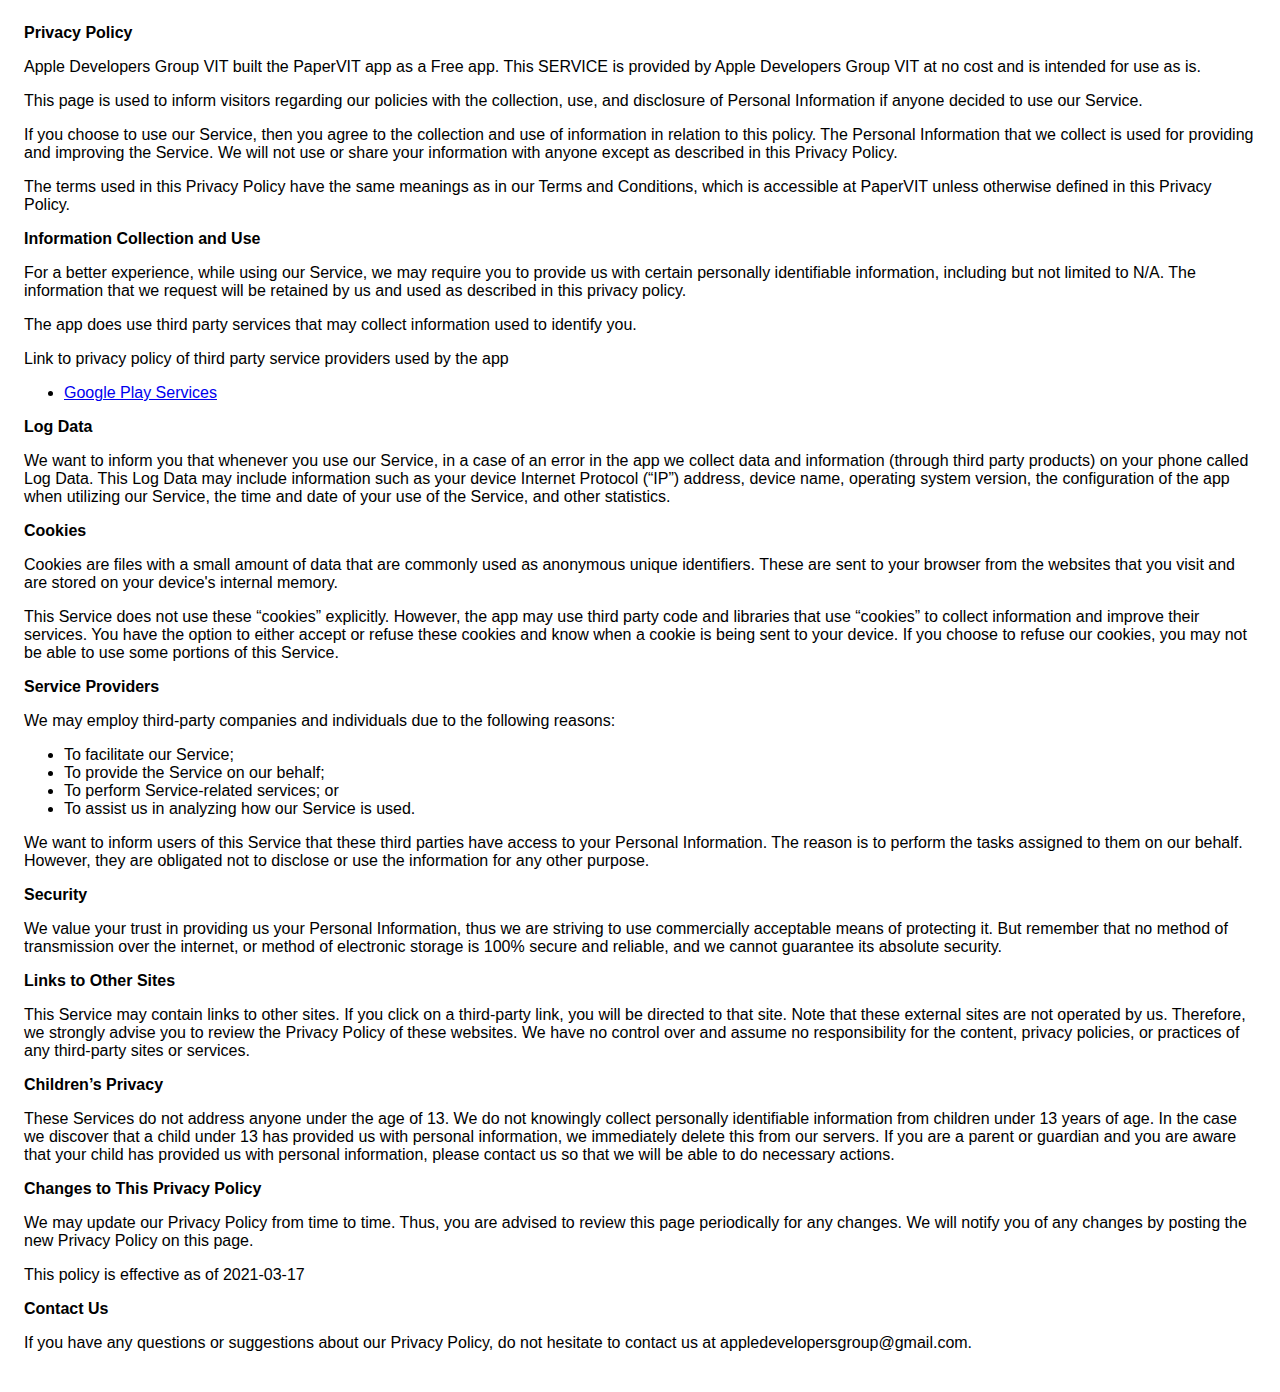
==== papervit.html @ 893bf634 "Rename index.html to papervit.html" ====
<!DOCTYPE html>
    <html>
    <head>
      <meta charset='utf-8'>
      <meta name='viewport' content='width=device-width'>
      <title>Privacy Policy</title>
      <style> body { font-family: 'Helvetica Neue', Helvetica, Arial, sans-serif; padding:1em; } </style>
    </head>
    <body>
    <strong>Privacy Policy</strong> <p>
                  Apple Developers Group VIT built the PaperVIT app as
                  a Free app. This SERVICE is provided by
                  Apple Developers Group VIT at no cost and is intended for use as
                  is.
                </p> <p>
                  This page is used to inform visitors regarding our
                  policies with the collection, use, and disclosure of Personal
                  Information if anyone decided to use our Service.
                </p> <p>
                  If you choose to use our Service, then you agree to
                  the collection and use of information in relation to this
                  policy. The Personal Information that we collect is
                  used for providing and improving the Service. We will not use or share your information with
                  anyone except as described in this Privacy Policy.
                </p> <p>
                  The terms used in this Privacy Policy have the same meanings
                  as in our Terms and Conditions, which is accessible at
                  PaperVIT unless otherwise defined in this Privacy Policy.
                </p> <p><strong>Information Collection and Use</strong></p> <p>
                  For a better experience, while using our Service, we
                  may require you to provide us with certain personally
                  identifiable information, including but not limited to N/A. The information that
                  we request will be retained by us and used as described in this privacy policy.
                </p> <div><p>
                    The app does use third party services that may collect
                    information used to identify you.
                  </p> <p>
                    Link to privacy policy of third party service providers used
                    by the app
                  </p> <ul><li><a href="https://www.google.com/policies/privacy/" target="_blank" rel="noopener noreferrer">Google Play Services</a></li><!----><!----><!----><!----><!----><!----><!----><!----><!----><!----><!----><!----><!----><!----><!----><!----><!----><!----><!----><!----><!----><!----><!----><!----><!----></ul></div> <p><strong>Log Data</strong></p> <p>
                  We want to inform you that whenever you
                  use our Service, in a case of an error in the app
                  we collect data and information (through third party
                  products) on your phone called Log Data. This Log Data may
                  include information such as your device Internet Protocol
                  (“IP”) address, device name, operating system version, the
                  configuration of the app when utilizing our Service,
                  the time and date of your use of the Service, and other
                  statistics.
                </p> <p><strong>Cookies</strong></p> <p>
                  Cookies are files with a small amount of data that are
                  commonly used as anonymous unique identifiers. These are sent
                  to your browser from the websites that you visit and are
                  stored on your device's internal memory.
                </p> <p>
                  This Service does not use these “cookies” explicitly. However,
                  the app may use third party code and libraries that use
                  “cookies” to collect information and improve their services.
                  You have the option to either accept or refuse these cookies
                  and know when a cookie is being sent to your device. If you
                  choose to refuse our cookies, you may not be able to use some
                  portions of this Service.
                </p> <p><strong>Service Providers</strong></p> <p>
                  We may employ third-party companies and
                  individuals due to the following reasons:
                </p> <ul><li>To facilitate our Service;</li> <li>To provide the Service on our behalf;</li> <li>To perform Service-related services; or</li> <li>To assist us in analyzing how our Service is used.</li></ul> <p>
                  We want to inform users of this Service
                  that these third parties have access to your Personal
                  Information. The reason is to perform the tasks assigned to
                  them on our behalf. However, they are obligated not to
                  disclose or use the information for any other purpose.
                </p> <p><strong>Security</strong></p> <p>
                  We value your trust in providing us your
                  Personal Information, thus we are striving to use commercially
                  acceptable means of protecting it. But remember that no method
                  of transmission over the internet, or method of electronic
                  storage is 100% secure and reliable, and we cannot
                  guarantee its absolute security.
                </p> <p><strong>Links to Other Sites</strong></p> <p>
                  This Service may contain links to other sites. If you click on
                  a third-party link, you will be directed to that site. Note
                  that these external sites are not operated by us.
                  Therefore, we strongly advise you to review the
                  Privacy Policy of these websites. We have
                  no control over and assume no responsibility for the content,
                  privacy policies, or practices of any third-party sites or
                  services.
                </p> <p><strong>Children’s Privacy</strong></p> <p>
                  These Services do not address anyone under the age of 13.
                  We do not knowingly collect personally
                  identifiable information from children under 13 years of age. In the case
                  we discover that a child under 13 has provided
                  us with personal information, we immediately
                  delete this from our servers. If you are a parent or guardian
                  and you are aware that your child has provided us with
                  personal information, please contact us so that
                  we will be able to do necessary actions.
                </p> <p><strong>Changes to This Privacy Policy</strong></p> <p>
                  We may update our Privacy Policy from
                  time to time. Thus, you are advised to review this page
                  periodically for any changes. We will
                  notify you of any changes by posting the new Privacy Policy on
                  this page.
                </p> <p>This policy is effective as of 2021-03-17</p> <p><strong>Contact Us</strong></p> <p>
                  If you have any questions or suggestions about our
                  Privacy Policy, do not hesitate to contact us at appledevelopersgroup@gmail.com.
                </p>
    </body>
    </html>
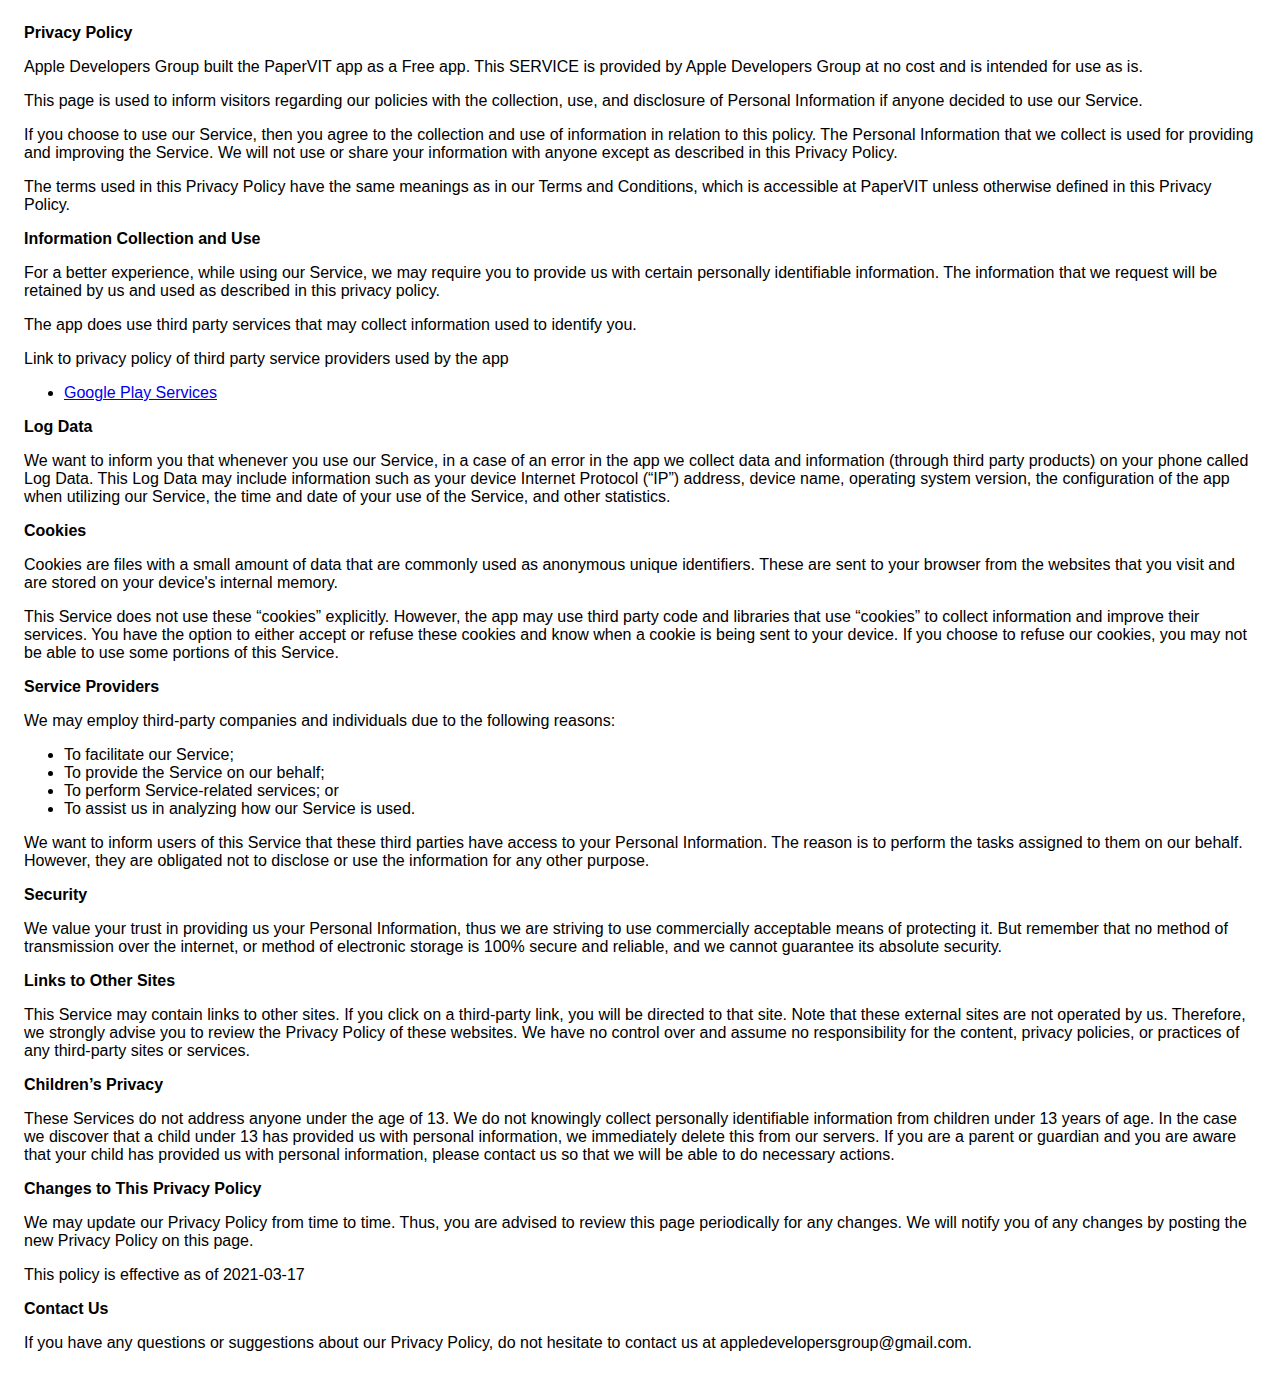
==== commit dc8cc9a4: "Update papervit.html" ====
--- a/papervit.html
+++ b/papervit.html
@@ -8,9 +8,9 @@
     </head>
     <body>
     <strong>Privacy Policy</strong> <p>
-                  Apple Developers Group VIT built the PaperVIT app as
+                  Apple Developers Group built the PaperVIT app as
                   a Free app. This SERVICE is provided by
-                  Apple Developers Group VIT at no cost and is intended for use as
+                  Apple Developers Group at no cost and is intended for use as
                   is.
                 </p> <p>
                   This page is used to inform visitors regarding our
@@ -29,7 +29,7 @@
                 </p> <p><strong>Information Collection and Use</strong></p> <p>
                   For a better experience, while using our Service, we
                   may require you to provide us with certain personally
-                  identifiable information, including but not limited to N/A. The information that
+                  identifiable information. The information that
                   we request will be retained by us and used as described in this privacy policy.
                 </p> <div><p>
                     The app does use third party services that may collect
